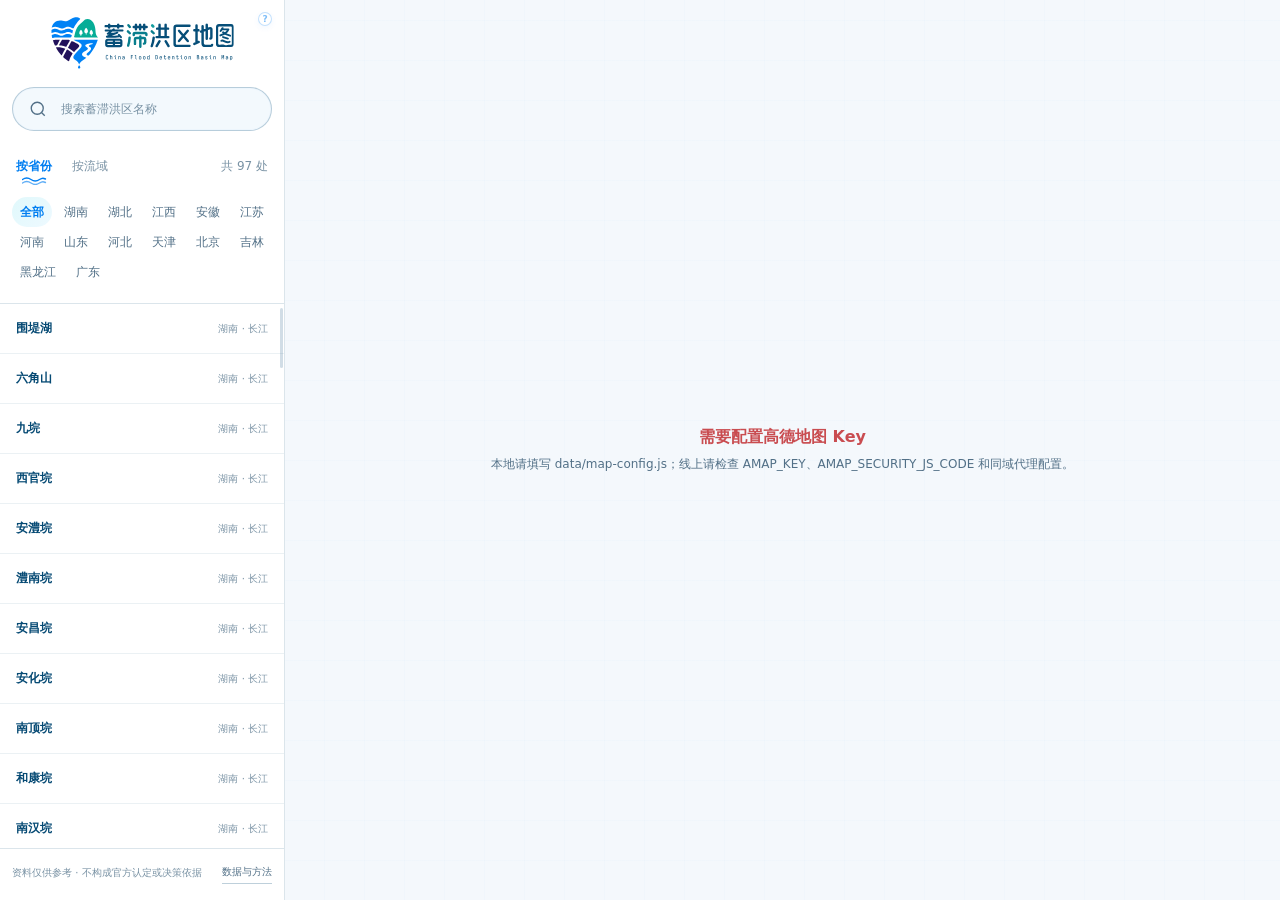
==== index.html @ 08c5f8ab "Replace PNG assets with optimized WebP and updated SVG logo" ====
<!doctype html>
<html lang="zh-CN">
  <head>
    <meta charset="UTF-8" />
    <meta name="viewport" content="width=device-width, initial-scale=1.0" />
    <meta name="color-scheme" content="light" />
    <link rel="icon" type="image/svg+xml" href="./logo.svg" />
    <title>全国蓄滞洪区地图 · 位置证据版</title>
    <link rel="preconnect" href="https://webapi.amap.com" />
    <link rel="preconnect" href="https://restapi.amap.com" />
    <link rel="preconnect" href="https://nominatim.openstreetmap.org" />
    <link rel="stylesheet" href="./tokens.css" />
    <link rel="stylesheet" href="./styles.css" />
    <link rel="stylesheet" href="./administrative-boundaries.css" />
    <link rel="stylesheet" href="./map-location-search.css" />
    <link rel="stylesheet" href="./prototype-selection-animation.css" />
  </head>
  <body>
    <div class="app-shell">
      <main class="workspace">
        <aside class="sidebar" aria-label="蓄滞洪区目录">
          <header class="sidebar-header">
            <div class="brand-lockup">
              <h1 class="brand-title">
                <img src="./assets/logo.svg" alt="全国蓄滞洪区地图" />
              </h1>
              <button class="about-zone-button" id="aboutZoneButton" type="button" aria-label="什么是蓄滞洪区？" aria-describedby="aboutZoneTooltip">?</button>
              <span class="about-zone-tooltip" id="aboutZoneTooltip" role="tooltip">什么是蓄滞洪区？</span>
            </div>
            <section class="catalog-toolbar" aria-label="检索与分类">
              <label class="search-box">
                <svg viewBox="0 0 24 24" aria-hidden="true"><path d="m21 21-4.35-4.35m2.35-5.65a8 8 0 1 1-16 0 8 8 0 0 1 16 0Z" /></svg>
                <input id="searchInput" type="search" placeholder="搜索蓄滞洪区名称" autocomplete="off" />
              </label>
              <div class="classification-row">
                <div class="classification-switch" id="classificationSwitch" aria-label="切换目录分组">
                  <button class="active" data-classification="province" type="button">按省份</button>
                  <button data-classification="basin" type="button">按流域</button>
                </div>
                <span class="catalog-count" id="searchCount">共 97 处</span>
              </div>
              <div class="category-filters" id="categoryFilters" aria-label="按省份筛选"></div>
            </section>
          </header>

          <div class="zone-list-shell">
            <section class="zone-list" id="zoneList" aria-live="polite"></section>
            <div class="zone-scrollbar" id="zoneScrollbar" aria-hidden="true" hidden>
              <span class="zone-scrollbar-thumb" id="zoneScrollbarThumb"></span>
            </div>
          </div>
          <footer class="sidebar-footer">
            <p class="sidebar-identity">资料仅供参考 · 不构成官方认定或决策依据</p>
            <button id="sourceButton" type="button">数据与方法</button>
          </footer>
        </aside>

        <section class="map-stage" aria-label="全国蓄滞洪区地图">
          <div id="map"></div>
          <section id="adminBoundaries" aria-label="行政区参考图层" hidden></section>
          <div class="map-error" id="mapError" hidden>
            <strong id="mapErrorTitle">地图引擎未加载</strong>
            <span id="mapErrorText">请检查高德地图配置和网络连接。</span>
          </div>

          <div class="coordinate-readout" id="coordinateReadout">经度 —　纬度 —</div>

          <aside class="detail-panel" id="detailPanel" aria-label="蓄滞洪区详情" aria-hidden="true">
            <div class="detail-header">
              <span class="detail-header-art" aria-hidden="true"></span>
              <button class="detail-close" id="detailClose" type="button" aria-label="关闭详情">
                <svg aria-hidden="true" viewBox="0 0 16 16">
                  <path d="M3 3l10 10M13 3L3 13" />
                </svg>
              </button>
              <h2 id="detailName">选择一个蓄滞洪区</h2>
              <div class="detail-badges" id="detailBadges"></div>
              <p class="detail-summary" id="detailSummary"></p>
            </div>
            <div class="detail-body" id="detailBody" tabindex="0">
              <section class="detail-section-block detail-key-facts" aria-label="关键事实">
                <div class="key-fact-grid" id="detailKeyFacts"></div>
              </section>

              <section class="detail-section-block" aria-labelledby="detailEvidenceTitle">
                <h3 id="detailEvidenceTitle">证据链</h3>
                <div class="evidence-value" id="detailEvidenceConclusion"></div>
              </section>

              <section class="detail-section-block detail-limitations" aria-labelledby="detailLimitationsTitle">
                <h3 id="detailLimitationsTitle">限制与不确定性</h3>
                <ul id="detailLimitations"></ul>
              </section>

              <section class="detail-section-block detail-references" aria-labelledby="detailReferencesTitle">
                <h3 id="detailReferencesTitle">参考资料</h3>
                <div id="detailOfficialMap"></div>
                <div id="detailReferenceCluesRow" hidden>
                  <div class="evidence-source-stack" id="detailReferenceClues"></div>
                </div>
                <div class="evidence-source-stack" id="detailGovernmentSources"></div>
              </section>

              <section class="detail-section-block detail-secondary" aria-labelledby="detailLandmarksTitle">
                <h3 id="detailLandmarksTitle">同名地物与相关地标</h3>
                <div class="evidence-value" id="detailAmapCandidates"></div>
              </section>

              <section class="detail-section-block detail-secondary" aria-labelledby="detailMapExpressionTitle">
                <h3 id="detailMapExpressionTitle">地图如何表达</h3>
                <div class="evidence-value" id="detailApproximateBoundary"></div>
              </section>

              <footer class="detail-footer">
                <span>数据更新：<time id="detailUpdatedAt">—</time></span>
                <span>仅供位置理解，不替代主管部门法定边界。</span>
              </footer>
            </div>
          </aside>
        </section>
      </main>
    </div>

    <dialog class="modal source-modal" id="sourceDialog">
      <form method="dialog">
        <div class="modal-header">
          <div>
            <span class="eyebrow">公开资料与空间表达</span>
            <h2>数据与方法</h2>
          </div>
          <button class="icon-button" value="cancel" aria-label="关闭">×</button>
        </div>
        <div class="source-content">
          <p>本页保留 97 处国家蓄滞洪区名录对象，并将公开资料中的位置描述落实为便于理解的地图表达。名录存在性与地图空间表达是两件事：地图不宣称发布法定边界。</p>
          <div class="spatial-methods">
            <div><i class="method-inferred"></i><span><b>推定范围</b>依据河湖、堤防、乡镇、村和工程等公开线索形成的连续资料范围。</span></div>
            <div><i class="method-administrative"></i><span><b>所在行政区</b>资料暂时只能落实到行政范围时，以无强填充的虚线轮廓表达。</span></div>
          </div>
          <p class="warning-copy">所有位置均未经实地核验。本工具不能替代洪水影响评价、国土空间规划“一张图”核验或水行政主管部门出具的正式意见。</p>
          <div class="source-links">
            <a href="https://spjc.mwr.gov.cn/spjc/hallg/16008/16008_003_001.jsp?mindex=2" target="_blank" rel="noreferrer">水利部：国家蓄滞洪区名录 ↗</a>
            <a href="https://xzfg.moj.gov.cn/mobile/law/detail?LawID=1773&amp;Query=" target="_blank" rel="noreferrer">国家行政法规库：2025 年补偿办法 ↗</a>
            <a href="https://lbs.amap.com/api/javascript-api-v2/summary/" target="_blank" rel="noreferrer">高德地图 JavaScript API 2.0 ↗</a>
          </div>
        </div>
        <div class="modal-actions"><button class="button button-primary" value="cancel">知道了</button></div>
      </form>
    </dialog>

    <dialog class="modal about-zone-modal" id="aboutZoneDialog">
      <form method="dialog">
        <div class="modal-header">
          <div>
            <span class="eyebrow">一分钟漫画科普</span>
            <h2>什么是蓄滞洪区？</h2>
          </div>
          <button class="icon-button" value="cancel" aria-label="关闭">×</button>
        </div>
        <div class="about-zone-content">
          <figure class="about-zone-figure">
            <img src="./assets/about-flood-zone-infographic.webp" alt="蓄滞洪区科普图：强降雨使河道水位升高，经过统一调度开启闸门，把部分洪水临时引入蓄滞洪区，分担洪峰并减轻下游压力。" />
          </figure>
        </div>
        <div class="modal-actions"><button class="button button-primary" value="cancel">明白了</button></div>
      </form>
    </dialog>

    <div class="toast" id="toast" role="status" aria-live="polite"></div>

    <script src="./data/map-config.js"></script>
    <script src="./data/zones.js"></script>
    <script src="./data/zone-locations.js"></script>
    <script src="./data/location-cache.js"></script>
    <script src="./data/amap-d-locations.js"></script>
    <script src="./data/d-location-estimates.js"></script>
    <script src="./data/location-evidence.js?v=20260913-jiangxi-accepted"></script>
    <script src="./data/location-boundaries.js?v=20260913-jiangxi-accepted"></script>
    <script src="./core.js"></script>
    <script src="./prototype-selection-animation.js"></script>
    <script src="./map-location-search.js"></script>
    <script src="./administrative-boundaries.js"></script>
    <script src="./app.js?v=20260913-selection-fit"></script>
  </body>
</html>
---- tokens.css ----
:root {
  color-scheme: light;

  /* Typography */
  --font-family-sans: ui-rounded, "SF Pro Rounded", "Avenir Next Rounded", "Nunito", "Hiragino Maru Gothic ProN", "PingFang SC", "Microsoft YaHei UI", system-ui, sans-serif;
  --font-size-10: 10px;
  --font-size-12: 12px;
  --font-size-14: 14px;
  --font-size-16: 16px;
  --font-size-18: 18px;
  --font-size-22: 22px;
  --font-weight-300: 300;
  --font-weight-400: 400;
  --font-weight-500: 500;
  --font-weight-600: 600;

  /* Spacing */
  --space-2: 2px;
  --space-4: 4px;
  --space-8: 8px;
  --space-12: 12px;
  --space-16: 16px;
  --space-32: 32px;
  --space-64: 64px;
  --space-128: 128px;

  /*
   * Executable visual contract
   * - Blue: every interactive state, including hover, focus and selection.
   * - Teal: inferred flood-storage geography only; never generic interaction.
   * - Grey-blue: administrative extents that are not flood-storage boundaries.
   * - Purple: the supplied multicolor logo only; never interface decoration.
   * - Red: real danger, errors or an explicit alert; never ordinary selection.
   * Spatial meaning also uses fill presence, line pattern and visible text.
   */
  --color-brand-blue: #007ef1;
  --color-brand-teal: #07ad98;
  --color-brand-purple: #6f58c9;
  --color-brand-navy: #064a74;
  --color-bg: #f4f9fc;
  --color-panel: #ffffff;
  --color-panel-2: #f3f9fd;
  --color-panel-3: #e9f5fb;
  --color-border: rgba(6, 74, 116, 0.14);
  --color-border-strong: rgba(6, 74, 116, 0.26);
  --color-text: #123e5b;
  --color-text-muted: #527087;
  --color-text-faint: #7992a4;

  /* Interaction: blue is the single state color across every component. */
  --color-interactive: #007ef1;
  --color-interactive-hover: #006fd8;
  --color-interactive-pressed: #005fbb;
  --color-interactive-border: rgba(0, 126, 241, 0.42);
  --color-interactive-bg-faint: rgba(0, 126, 241, 0.018);
  --color-interactive-bg-soft: rgba(0, 126, 241, 0.055);
  --color-interactive-bg-hover: rgba(0, 126, 241, 0.07);
  --color-interactive-bg-selected: rgba(0, 126, 241, 0.1);
  --color-focus-ring: #007ef1;
  --color-selection-glow: rgba(0, 126, 241, 0.24);
  --color-feedback-neutral: #244f6a;
  --color-feedback-neutral-text: #ffffff;

  /* Spatial data: green and grey-blue retain their meaning through interaction. */
  --color-danger: #c94c50;
  --color-spatial-inferred: #079b89;
  --color-spatial-inferred-fill: rgba(7, 173, 152, 0.13);
  --color-spatial-inferred-fill-subtle: rgba(7, 173, 152, 0.06);
  --color-spatial-inferred-border: rgba(7, 173, 152, 0.32);
  --color-spatial-inferred-on-blue: #c7f5e9;
  --color-spatial-administrative: #6e8ca1;
  --color-spatial-administrative-fill: rgba(110, 140, 161, 0.025);
  --color-spatial-administrative-on-blue: #d2e0e8;
  --color-white: #fff;

  /* Fixed light UI surfaces and states */
  --color-shell-glow: rgba(0, 126, 241, 0.1);
  --color-shell-glow-deep: rgba(6, 74, 116, 0.06);
  --color-sidebar-bg: #ffffff;
  --color-coordinate-bg: rgba(255, 255, 255, 0.82);
  --color-modal-bg: #ffffff;
  --color-map-error-bg: #f4f8fc;
  --color-text-status: #4e6b7e;
  --color-text-strong: #064a74;
  --color-surface-tint: rgba(0, 126, 241, 0.025);
  --color-surface-grid: rgba(0, 126, 241, 0.03);
  --color-border-subtle: rgba(6, 74, 116, 0.08);
  --color-border-emphasis: rgba(6, 74, 116, 0.32);
  --color-muted-scrollbar: rgba(62, 111, 150, 0.24);

  /* Status colors are reserved for evidence tooling and true warnings/errors. */
  --color-warning: #99631f;
  --color-warning-border: rgba(153, 99, 31, 0.34);
  --color-warning-bg: rgba(153, 99, 31, 0.055);
  --color-info: #007ef1;
  --color-info-border: rgba(0, 126, 241, 0.3);
  --color-info-bg: rgba(0, 126, 241, 0.05);
  --color-map-bg: #edf5f8;
  --color-map-vignette: rgba(6, 74, 116, 0.045);
  --color-map-control-border: rgba(67, 78, 84, 0.25);
  --color-map-control-shadow: rgba(41, 51, 56, 0.12);
  --color-map-scale: #586166;
  --color-map-tooltip-text: #2f3034;
  --color-map-tooltip-bg: rgba(255, 255, 255, 0.97);
  --color-map-tooltip-border: rgba(73, 80, 85, 0.2);
  --color-map-tooltip-shadow: rgba(55, 65, 70, 0.18);

  /* Opaque elevated reading surface; deliberately distinct from the Sidebar. */
  --color-detail-text: #123e5b;
  --color-detail-surface: #fbfdff;
  --color-detail-surface-raised: #eff8fd;
  --color-detail-border: rgba(6, 74, 116, 0.2);
  --color-detail-shadow-lg: rgba(28, 72, 106, 0.18);
  --color-detail-shadow-sm: rgba(28, 72, 106, 0.1);
  --color-detail-shadow-tip: rgba(28, 72, 106, 0.12);
  --color-detail-shadow-tip-above: rgba(28, 72, 106, 0.09);
  --color-detail-header: #027ff2;
  --color-detail-header-start: rgba(2, 127, 242, 0.93);
  --color-detail-header-end: rgba(4, 79, 139, 0.9);
  --color-detail-summary: #405f73;
  --color-detail-close: rgba(0, 126, 241, 0.05);
  --color-detail-close-hover: rgba(0, 126, 241, 0.1);
  --color-detail-scrollbar: rgba(62, 111, 150, 0.25);
  --color-detail-heading: #064a74;
  --color-detail-body-text: #526f82;
  --color-detail-interactive: #0074d9;
  --color-detail-interactive-hover: #064a74;
  --color-detail-divider: rgba(6, 74, 116, 0.11);
  --color-detail-source-bg: rgba(0, 126, 241, 0.025);
  --color-detail-source-border: rgba(6, 74, 116, 0.14);
  --color-detail-source-border-hover: rgba(0, 126, 241, 0.38);
  --color-detail-source-bg-hover: rgba(0, 126, 241, 0.055);
  --color-detail-footer: #788d9d;

  /* Shadows and overlays */
  --color-shadow-28: rgba(28, 72, 106, 0.16);
  --color-shadow-35: rgba(28, 72, 106, 0.2);
  --color-shadow-66: rgba(28, 72, 106, 0.32);
  --color-backdrop: rgba(19, 48, 72, 0.42);

  /* Layout dimensions */
  --sidebar-width: 285px;
}
---- styles.css ----
:root { font-family: var(--font-family-sans); }

* { box-sizing: border-box; }
html, body { width: 100%; height: 100%; margin: 0; overflow: hidden; background: var(--color-bg); color: var(--color-text); }
button, input { font: inherit; }
button { color: inherit; }
a { color: inherit; }

.app-shell { width: 100%; height: 100%; background: radial-gradient(circle at 75% 20%, var(--color-shell-glow), transparent 34%), radial-gradient(circle at 92% 92%, var(--color-shell-glow-deep), transparent 28%), var(--color-bg); }
.modal-header, .modal-actions { display: flex; align-items: center; }
.brand-lockup { position: relative; display: flex; align-items: center; justify-content: center; gap: var(--space-12); min-height: 52px; }
.brand-title { flex: 0 1 194px; width: 100%; min-width: 0; max-width: 194px; margin: 0; line-height: 0; }
.brand-title img { display: block; width: 100%; height: auto; }
.about-zone-button { position: absolute; z-index: 2; top: 0; right: 0; width: 14px; height: 14px; display: grid; place-items: center; padding: 0; border: 1px solid rgba(0, 126, 241, .24); border-radius: 50%; background: rgba(255, 255, 255, .88); color: rgba(0, 126, 241, .5); font-size: 9px; line-height: 1; font-weight: var(--font-weight-600); cursor: pointer; box-shadow: 0 2px 6px rgba(0, 126, 241, .06); }
.about-zone-button:hover { color: rgba(0, 126, 241, .78); border-color: rgba(0, 126, 241, .4); background: var(--color-white); }
.about-zone-tooltip { position: absolute; z-index: 3; top: 21px; right: -2px; padding: var(--space-4) var(--space-8); border-radius: 4px; background: var(--color-feedback-neutral); color: var(--color-feedback-neutral-text); font-size: var(--font-size-10); line-height: 1.5; white-space: nowrap; opacity: 0; visibility: hidden; pointer-events: none; transform: translateY(-2px); transition: opacity 120ms ease, transform 120ms ease, visibility 120ms; box-shadow: 0 4px 12px var(--color-shadow-28); }
.about-zone-tooltip::before { content: ""; position: absolute; right: 4px; bottom: 100%; border: 4px solid transparent; border-bottom-color: var(--color-feedback-neutral); }
.about-zone-button:hover + .about-zone-tooltip, .about-zone-button:focus-visible + .about-zone-tooltip { opacity: 1; visibility: visible; transform: translateY(0); }
.eyebrow { color: var(--color-interactive); font-size: var(--font-size-10); letter-spacing: 0.18em; font-weight: var(--font-weight-600); margin-bottom: var(--space-4); }
.detail-header {
  --color-detail-text: #fff;
  --color-detail-heading: #fff;
  --color-detail-summary: rgba(255, 255, 255, .84);
  --color-detail-body-text: rgba(255, 255, 255, .78);
  --color-detail-divider: rgba(255, 255, 255, .2);
  --color-detail-close: rgba(255, 255, 255, .08);
  --color-detail-close-hover: rgba(255, 255, 255, .16);
  color: #fff;
  background: var(--color-detail-header);
}
.button { height: 36px; padding: 0 var(--space-16); border: 1px solid var(--color-border-strong); background: transparent; cursor: pointer; font-weight: var(--font-weight-600); font-size: var(--font-size-12); letter-spacing: 0.03em; transition: 160ms ease; }
.button:hover { border-color: var(--color-interactive-border); box-shadow: inset 0 0 0 1px var(--color-interactive-bg-selected); }
.button:focus-visible, .search-box:focus-within, .filter-chip:focus-visible, .classification-switch button:focus-visible, .zone-row:focus-visible, .detail-close:focus-visible, .detail-body:focus-visible, .detail-panel a:focus-visible, .sidebar-footer button:focus-visible, .about-zone-button:focus-visible { outline: 2px solid var(--color-focus-ring); outline-offset: -2px; }
.button-primary { background: var(--color-interactive); color: var(--color-white); border-color: var(--color-interactive); }
.button-primary:disabled { opacity: 0.35; cursor: not-allowed; transform: none; }
.button-ghost { background: var(--color-surface-tint); }

.workspace { height: 100%; min-height: 0; overflow: hidden; display: grid; grid-template-columns: var(--sidebar-width) minmax(0, 1fr); }
.sidebar { background: var(--color-sidebar-bg); border-right: 1px solid var(--color-border); min-width: 0; min-height: 0; overflow: hidden; display: flex; flex-direction: column; z-index: 500; }

.sidebar-header {
  --color-text: #123e5b;
  --color-text-strong: #064a74;
  --color-text-muted: #527087;
  --color-text-faint: #7992a4;
  --color-panel-2: #f3f9fd;
  --color-panel-3: #e9f5fb;
  --color-border: rgba(6, 74, 116, .14);
  --color-border-strong: rgba(6, 74, 116, .25);
  --color-border-subtle: rgba(6, 74, 116, .08);
  flex: 0 0 auto;
  padding: var(--space-12) var(--space-12) 0;
  color: #123e5b;
  border-bottom: 1px solid var(--color-border);
  background: #fff;
}
.catalog-toolbar { padding: var(--space-16) 0 var(--space-16); }
.search-box { height: 44px; display: flex; align-items: center; gap: var(--space-12); padding: 0 var(--space-16); border: 1px solid var(--color-border-strong); border-radius: 22px; background: var(--color-panel-2); box-shadow: inset 0 0 0 1px var(--color-surface-tint); }
.search-box:focus-within { border-color: var(--color-interactive-border); background: var(--color-panel-3); }
.search-box svg { width: 18px; flex: 0 0 18px; fill: none; stroke: var(--color-text-muted); stroke-width: 1.8; }
.search-box input { min-width: 0; flex: 1; border: 0; outline: 0; background: transparent; color: var(--color-text); font-size: var(--font-size-12); }
.search-box input::placeholder { color: var(--color-text-faint); }
.classification-row { height: 38px; display: flex; align-items: center; justify-content: space-between; gap: var(--space-12); margin-top: var(--space-16); padding-left:var(--space-4); padding-right: var(--space-4); }
.catalog-count { flex: 0 0 auto; color: var(--color-text-faint); font-size: var(--font-size-12); line-height: 1; font-variant-numeric: tabular-nums; white-space: nowrap; }
.classification-switch { height: 38px; display: inline-flex; align-items: center; gap: 20px; }
.classification-switch button { position: relative; height: 38px; display: grid; place-items: center; padding: 0; border: 0; background: transparent; color: var(--color-text-faint); font-size: var(--font-size-12); line-height: 1; cursor: pointer; transition: color 140ms ease; }
.classification-switch button::after { content: ""; position: absolute; left: 50%; bottom: 0; width: 25px; height: 8px; background: url("data:image/svg+xml,%3Csvg xmlns='http://www.w3.org/2000/svg' width='25' height='8' viewBox='0 0 25 8'%3E%3Cg fill='none' stroke='%23007ef1' stroke-width='1.5' stroke-linecap='round'%3E%3Cpath d='M1 2.5c3-2 5.5-2 8.5 0s5.5 2 8.5 0 4-1.5 6-.5'/%3E%3Cpath d='M1 6c3-2 5.5-2 8.5 0s5.5 2 8.5 0 4-1.5 6-.5' opacity='.62'/%3E%3C/g%3E%3C/svg%3E") center / contain no-repeat; opacity: 0; transform: translateX(-50%) scaleX(.7); transition: opacity 140ms ease, transform 140ms ease; }
.classification-switch button:hover { color: var(--color-interactive-hover); }
.classification-switch button.active { color: var(--color-interactive); font-weight: var(--font-weight-600); }
.classification-switch button.active::after { opacity: 1; transform: translateX(-50%) scaleX(1); }
.category-filters { display: flex; flex-wrap: wrap; align-items: flex-start; column-gap: var(--space-4); overflow: visible; margin-top: var(--space-12); }
.filter-chip { min-height: 30px; padding: 0 var(--space-8); border: 0; border-radius: 15px; background: transparent; color: var(--color-text-muted); font-size: var(--font-size-12); line-height: 30px; white-space: nowrap; cursor: pointer; transition: color 140ms ease, background-color 140ms ease; }
.filter-chip:hover { color: var(--color-interactive-hover); background: var(--color-interactive-bg-hover); }
.filter-chip.active { color: var(--color-interactive); background: linear-gradient(135deg, rgba(221, 248, 251, .9), rgba(237, 249, 255, .96)); font-weight: var(--font-weight-600); }

.zone-list-shell { position: relative; flex: 1; min-height: 0; overflow: hidden; }
.zone-list { height: 100%; min-height: 0; overflow-x: hidden; overflow-y: auto; padding: 0 0 var(--space-16); scrollbar-width: none; }
.zone-list::-webkit-scrollbar { display: none; width: 0; height: 0; }
.zone-scrollbar { position: absolute; z-index: 5; top: 4px; right: 0; bottom: 4px; width: 10px; cursor: pointer; touch-action: none; }
.zone-scrollbar[hidden] { display: none; }
.zone-scrollbar-thumb { position: absolute; top: 0; right: 1px; width: 3px; min-height: 24px; border-radius: 999px; background: var(--color-muted-scrollbar); transition: background-color 140ms ease; }
.zone-scrollbar:hover .zone-scrollbar-thumb, .zone-scrollbar.is-dragging .zone-scrollbar-thumb { background: var(--color-text-faint); }
.zone-row { position: relative; isolation: isolate; width: 100%; min-height: 48px; overflow: hidden; border: 0; border-bottom: 1px solid var(--color-border-subtle); background: transparent; display: grid; grid-template-columns: minmax(0, 1fr) auto; align-items: center; padding: var(--space-16); text-align: left; cursor: pointer; transition: 130ms ease; }
.zone-row > * { position: relative; z-index: 1; }
.zone-row:hover { background: var(--color-interactive-bg-hover); }
.zone-row.active { --zone-active-accent: var(--color-interactive); background: #fff; box-shadow: inset 0 1px 0 rgba(0, 126, 241, .08), inset 0 -1px 0 rgba(0, 126, 241, .08); }
.zone-row.active::before { content: ""; position: absolute; z-index: 0; inset: 0; pointer-events: none; background: url("./assets/zone-row-selected.webp") center / 100% auto no-repeat; }
.zone-row.active .zone-name { color: var(--color-text-strong); font-weight: var(--font-weight-600); }
.zone-main { min-width: 0; display: flex; align-items: baseline; gap: var(--space-8); }
.zone-name { display: block; flex: 1 1 auto; min-width: 0; font-size: var(--font-size-12); font-weight: var(--font-weight-600); color: var(--color-text-strong); white-space: nowrap; overflow: hidden; text-overflow: ellipsis; }
.zone-meta { display: block; flex: 0 0 auto; font-size: var(--font-size-10); color: var(--color-text-faint); white-space: nowrap; }
.boundary-badge { font-size: var(--font-size-10); padding: var(--space-4) var(--space-4); color: var(--color-text-faint); border: 1px solid var(--color-border); border-radius: 999px; }
.boundary-badge.spatial-unavailable { color: var(--color-text-faint); border-style: dotted; }
.empty-list { padding: var(--space-32) var(--space-12); text-align: center; color: var(--color-text-faint); font-size: var(--font-size-12); }
.sidebar-footer { flex: 0 0 auto; display: flex; align-items: center; justify-content: space-between; gap: var(--space-8); padding: var(--space-12) var(--space-12) var(--space-16); border-top: 1px solid var(--color-border); background: var(--color-sidebar-bg); }
.sidebar-footer p { margin: 0; color: var(--color-text-faint); font-size: var(--font-size-10); line-height: 1.5; text-align: center; }
.sidebar-footer button { flex: 0 0 auto; padding: var(--space-4) 0; border: 0; border-bottom: 1px solid var(--color-border-strong); background: transparent; color: var(--color-text-muted); font-size: var(--font-size-10); cursor: pointer; }
.sidebar-footer button:hover { color: var(--color-interactive-hover); border-color: var(--color-interactive-border); }

.map-stage { min-width: 0; min-height: 0; position: relative; overflow: hidden; background: var(--color-map-bg); }
#map { position: absolute; inset: 0; background: var(--color-map-bg); }
#map::after { content: ""; pointer-events: none; position: absolute; inset: 0; z-index: 80; background: linear-gradient(90deg, var(--color-map-vignette), transparent 13%); }
.amap-container { font-family: inherit; }
.amap-controls { z-index: 90; }
.amap-toolbar, .amap-scalecontrol { filter: saturate(.35); }
.amap-toolbar { border: 1px solid var(--color-map-control-border); box-shadow: 0 8px 24px var(--color-map-control-shadow); }
.amap-scale-text { color: var(--color-map-scale) !important; }
.amap-logo, .amap-copyright { opacity: .78; }
.map-zone-label.is-selection-hidden { visibility: hidden; pointer-events: none; }
.map-zone-label:hover .flood-zone-marker-icon { filter: brightness(1.06) drop-shadow(0 0 7px var(--color-selection-glow)); transform: scale(1.06); }
.coordinate-readout { position: absolute; z-index: 600; right: 16px; bottom: 8px; padding: var(--space-4) var(--space-8); background: var(--color-coordinate-bg); color: var(--color-text-faint); font-size: var(--font-size-10); font-variant-numeric: tabular-nums; }
.flood-zone-marker {
  position: relative; width: max-content; max-width: 220px; min-height: 36px;
  display: inline-flex; align-items: center; gap: 8px;
  padding: 5px 12px 5px 5px; color: #17363d; white-space: nowrap;
  border: 1px solid var(--color-interactive-border); border-radius: 999px;
  background: rgba(255, 255, 255, .97); box-shadow: 0 2px 6px rgba(21, 55, 61, .11);
  transform: translate(-50%, calc(-100% - 5px)); transform-origin: 50% 100%;
  filter: drop-shadow(0 7px 12px rgba(6, 74, 116, .18));
  transition: box-shadow 140ms ease, filter 140ms ease;
}
.flood-zone-marker-name { overflow: hidden; text-overflow: ellipsis; font-size: 12px; font-weight: var(--font-weight-600); line-height: 1.2; }
.flood-zone-marker svg { display: block; width: 100%; height: 100%; overflow: visible; }
.flood-zone-marker svg path { fill: currentColor; }
.flood-zone-marker svg circle { fill: #fff; }
.flood-zone-marker-icon { width: 26px; height: 26px; display: grid; place-items: center; padding: 5px; border-radius: 50%; background: var(--color-interactive); color: var(--color-white); transition: filter 140ms ease, transform 140ms ease, width 140ms ease, height 140ms ease, padding 140ms ease; }
.flood-zone-marker-tail { position: absolute; left: 50%; bottom: -5px; width: 9px; height: 9px; border-right: 1px solid var(--color-interactive-border); border-bottom: 1px solid var(--color-interactive-border); background: var(--color-white); transform: translateX(-50%) rotate(45deg); }
.flood-selection-marker { transform: translate(-50%, -50%); transform-origin: 50% 50%; filter: drop-shadow(0 0 10px var(--color-selection-glow)); animation: selection-pin-in 220ms cubic-bezier(.2, .8, .2, 1) both; }
.flood-selection-marker .flood-zone-marker-tail { display: none; }
#map[data-zone-marker-mode="compact"] .map-zone-label { min-height: 0; gap: 0; padding: 3px; }
#map[data-zone-marker-mode="compact"] .map-zone-label .flood-zone-marker-name,
#map[data-zone-marker-mode="compact"] .map-zone-label .flood-zone-marker-tail { display: none; }
#map[data-zone-marker-mode="compact"] .map-zone-label {
  box-shadow: 0 var(--zone-marker-box-shadow-offset, .5px) var(--zone-marker-box-shadow-blur, 1.5px) rgba(21, 55, 61, var(--zone-marker-box-shadow-opacity, .05));
  filter: drop-shadow(0 var(--zone-marker-drop-shadow-offset, 1px) var(--zone-marker-drop-shadow-blur, 2px) rgba(5, 77, 86, var(--zone-marker-drop-shadow-opacity, .06)));
}
#map[data-zone-marker-mode="compact"] .map-zone-label .flood-zone-marker-icon {
  width: var(--zone-marker-size, 8px);
  height: var(--zone-marker-size, 8px);
  padding: var(--zone-marker-padding, 1.5px);
}
@keyframes selection-pin-in {
  from { opacity: 0; transform: translate(-50%, -50%) scale(.82); }
  to { opacity: 1; transform: translate(-50%, -50%) scale(1); }
}

.detail-panel {
  position: absolute; z-index: 650; left: 18px; top: 18px; bottom: 18px;
  width: min(390px, calc(100% - 36px)); max-height: none;
  display: flex; flex-direction: column; overflow: hidden;
  color: var(--color-detail-text); background: var(--color-detail-surface); border: 1px solid var(--color-detail-border); border-radius: 10px;
  box-shadow: 0 22px 54px var(--color-detail-shadow-lg), 0 4px 12px var(--color-detail-shadow-sm);
  opacity: 0; pointer-events: none; visibility: hidden; transform: translateX(-8px) scale(.99);
  transform-origin: 0 50%; transition: opacity 160ms ease, transform 160ms ease, visibility 160ms ease;
}
.detail-panel.open { opacity: 1; pointer-events: auto; visibility: visible; transform: translateX(0) scale(1); }
.detail-header { position: relative; isolation: isolate; flex: 0 0 auto; overflow: hidden; padding: 22px 22px 20px; color: var(--color-detail-text); background: var(--color-detail-header); border-bottom: 1px solid var(--color-detail-divider); border-radius: 9px 9px 0 0; }
.detail-header > h2, .detail-header > .detail-badges, .detail-header > .detail-summary { position: relative; z-index: 2; }
.detail-header::after { content: ""; position: absolute; z-index: 1; inset: 0; background: none; pointer-events: none; }
.detail-header-art { position: absolute; z-index: 0; inset: 0; overflow: hidden; background: url("./assets/bg_deail.webp") center / cover no-repeat; pointer-events: none; }
.detail-close { position: absolute; z-index: 3; right: 14px; top: 14px; width: 34px; height: 34px; display: grid; place-items: center; padding: 0; border: 1px solid var(--color-detail-divider); border-radius: 50%; background: var(--color-detail-close); color: var(--color-detail-text); cursor: pointer; }
.detail-close svg { display: block; width: 16px; height: 16px; fill: none; stroke: currentColor; stroke-width: 2.25; stroke-linecap: round; }
.detail-close:hover { background: var(--color-detail-close-hover); }
.detail-panel h2 { margin: 0; padding-right: 34px; color: var(--color-detail-heading); font-size: var(--font-size-22); line-height: 1.35; font-weight: var(--font-weight-600); letter-spacing: .01em; }
.detail-badges { display: flex; flex-wrap: wrap; gap: var(--space-8); margin: var(--space-12) 0 0; }
.detail-badge { display: inline-flex; align-items: center; gap: var(--space-8); min-height: 27px; padding: var(--space-4) var(--space-8); border: 1px solid var(--color-detail-divider); border-radius: 999px; color: var(--color-detail-body-text); font-size: var(--font-size-10); line-height: 1; font-weight: var(--font-weight-600); }
.detail-badge svg { width: 14px; height: 14px; flex: 0 0 auto; fill: currentColor; }
.detail-badge-basin svg { fill: none; stroke: currentColor; stroke-width: 2.3; stroke-linecap: round; }
.detail-badge-basin { color: var(--color-detail-body-text); background: rgba(255, 255, 255, .02); }
.detail-badge-spatial.spatial-inferred { color: var(--color-spatial-inferred-on-blue); border-color: var(--color-spatial-inferred-border); background: var(--color-spatial-inferred-fill-subtle); }
.detail-badge-spatial.spatial-administrative { color: var(--color-spatial-administrative-on-blue); border-style: dashed; }
.detail-summary { margin: var(--space-16) 0 0; color: var(--color-detail-summary); font-size: var(--font-size-14); line-height: 1.7; font-weight: var(--font-weight-500); }
.detail-body { min-height: 0; overflow-x: hidden; overflow-y: auto; overflow-y: overlay; padding: 0 22px 24px; background: var(--color-detail-surface); border-radius: 0 0 9px 9px; scrollbar-width: thin; scrollbar-color: var(--color-detail-scrollbar) transparent; }
.detail-body::-webkit-scrollbar { width: 3px; }
.detail-body::-webkit-scrollbar-track { background: transparent; }
.detail-body::-webkit-scrollbar-thumb { border-radius: 999px; background: var(--color-detail-scrollbar); }
.detail-body::-webkit-scrollbar-thumb:hover { background: var(--color-text-faint); }
.detail-section-block { padding: 24px 0; border-bottom: 1px solid var(--color-detail-divider); }
.detail-section-block > h3 { margin: 0 0 var(--space-16); color: var(--color-detail-heading); font-size: var(--font-size-14); line-height: 1.4; font-weight: var(--font-weight-600); }
.key-fact-grid { display: grid; grid-template-columns: repeat(2, minmax(0, 1fr)); gap: var(--space-8); }
.key-fact { min-width: 0; padding: var(--space-12); border: 1px solid var(--color-detail-divider); border-radius: 6px; background: var(--color-detail-source-bg); }
.key-fact span { display: block; color: var(--color-detail-footer); font-size: var(--font-size-10); line-height: 1.4; }
.key-fact b { display: block; margin-top: var(--space-4); color: var(--color-detail-heading); font-size: var(--font-size-12); line-height: 1.5; font-weight: var(--font-weight-600); overflow-wrap: anywhere; }
.evidence-value { min-width: 0; color: var(--color-detail-body-text); font-size: var(--font-size-12); line-height: 1.65; overflow-wrap: anywhere; }
.evidence-value p { margin: var(--space-4) 0 0; color: var(--color-detail-body-text); }
.evidence-value small { display: block; margin-top: var(--space-4); color: var(--color-detail-footer); font-size: var(--font-size-10); line-height: 1.5; }
.evidence-link { color: var(--color-detail-interactive); font-weight: var(--font-weight-600); text-decoration: none; }
.evidence-link:hover { color: var(--color-detail-interactive-hover); text-decoration: underline; }
.evidence-candidate { display: flex; align-items: flex-start; justify-content: space-between; gap: var(--space-8); }
.evidence-candidate + .evidence-candidate { margin-top: var(--space-4); padding-top: var(--space-4); border-top: 1px dashed var(--color-detail-divider); }
.evidence-candidate i { flex: 0 0 auto; color: var(--color-detail-interactive); font-size: var(--font-size-10); font-style: normal; font-weight: var(--font-weight-600); }
.evidence-candidate.is-selected > span { color: var(--color-detail-heading); font-weight: var(--font-weight-600); }
.evidence-source { padding: var(--space-12); border: 1px solid var(--color-detail-source-border); border-radius: 6px; background: var(--color-detail-source-bg); }
.evidence-source + .evidence-source, #detailReferenceCluesRow + .evidence-source-stack { margin-top: var(--space-8); }
.detail-references .evidence-link { display: flex; flex-direction: column; align-items: flex-start; gap: var(--space-4); font-size: var(--font-size-14); line-height: 1.5; }
.evidence-source-prefix { display: block; color: var(--color-detail-footer); font-size: var(--font-size-10); line-height: 1.2; font-weight: var(--font-weight-600); white-space: nowrap; }
.evidence-reasoning { margin: 0; padding: 0; list-style: none; }
.evidence-reasoning li { position: relative; margin: 0; padding: 0 0 var(--space-16) 30px; }
.evidence-reasoning li::before { content: counter(list-item); position: absolute; left: 0; top: 0; width: 21px; height: 21px; display: grid; place-items: center; border: 1px solid var(--color-interactive-border); border-radius: 50%; color: var(--color-detail-interactive); font-size: var(--font-size-10); }
.evidence-reasoning li + li { padding-top: var(--space-16); border-top: 1px solid var(--color-detail-divider); }
.evidence-reasoning li + li::before { top: var(--space-16); }
.evidence-reasoning li:last-child { padding-bottom: 0; }
.evidence-reasoning-heading { display: flex; align-items: flex-start; justify-content: space-between; gap: var(--space-8); }
.evidence-reasoning-heading b { color: var(--color-detail-heading); font-size: var(--font-size-12); font-weight: var(--font-weight-600); }
.evidence-reasoning-heading i { flex: 0 0 auto; padding: 1px var(--space-8); color: var(--color-detail-interactive); border: 1px solid var(--color-detail-divider); border-radius: 999px; font-size: var(--font-size-10); font-style: normal; font-weight: var(--font-weight-600); }
.evidence-reasoning p { margin: var(--space-4) 0 0; }
.evidence-citations { display: flex; flex-wrap: wrap; gap: var(--space-4); margin-top: var(--space-8); }
.evidence-citation { color: var(--color-detail-footer); font-size: var(--font-size-10); }
.detail-limitations ul { display: grid; gap: var(--space-8); margin: 0; padding: 0; list-style: none; }
.detail-limitations li { display: grid; grid-template-columns: 18px minmax(0, 1fr); align-items: start; gap: var(--space-8); color: var(--color-detail-body-text); font-size: var(--font-size-12); line-height: 1.65; }
.limitation-icon { width: 18px; height: 18px; margin-top: 1px; fill: none; stroke: var(--color-warning); stroke-width: 1.6; stroke-linecap: round; stroke-linejoin: round; }
.detail-footer { display: flex; align-items: center; justify-content: space-between; gap: var(--space-16); margin-top: var(--space-16); color: var(--color-detail-footer); font-size: 12px; line-height: 1.5; }
.detail-footer span:last-child { text-align: right; }
.section-title { margin: var(--space-16) 0 var(--space-8); color: var(--color-text-faint); font-size: var(--font-size-10); letter-spacing: .12em; }
.property-table { border-top: 1px solid var(--color-border); }
.property-row { display: grid; grid-template-columns: minmax(72px, .7fr) minmax(0, 1.3fr); gap: var(--space-8); padding: var(--space-8) 0; border-bottom: 1px solid var(--color-border-subtle); font-size: var(--font-size-10); }
.property-row span:first-child { color: var(--color-text-faint); }
.property-row span:last-child { overflow-wrap: anywhere; }

.map-error { position: absolute; z-index: 900; inset: 0; display: grid; place-content: center; text-align: center; background: repeating-linear-gradient(0deg, transparent, transparent 39px, var(--color-surface-grid) 40px), repeating-linear-gradient(90deg, transparent, transparent 39px, var(--color-surface-grid) 40px), var(--color-map-error-bg); }
.map-error[hidden] { display: none; }
.map-error strong { color: var(--color-danger); margin-bottom: var(--space-8); }.map-error span { color: var(--color-text-muted); font-size: var(--font-size-12); }

.modal { width: min(560px, calc(100vw - 32px)); border: 1px solid var(--color-border-strong); padding: 0; background: var(--color-modal-bg); color: var(--color-text); box-shadow: 0 30px 100px var(--color-shadow-66); }
.modal::backdrop { background: var(--color-backdrop); backdrop-filter: blur(5px); }
.modal form { margin: 0; }
.modal-header { justify-content: space-between; padding: var(--space-16) var(--space-16) var(--space-16); border-bottom: 1px solid var(--color-border); }
.modal-header h2 { margin: 0; font-size: var(--font-size-18); font-weight: var(--font-weight-600); }
.icon-button { width: 32px; height: 32px; border: 1px solid var(--color-border); background: transparent; color: var(--color-text-muted); cursor: pointer; font-size: var(--font-size-18); }
.modal-actions { justify-content: flex-end; gap: var(--space-8); padding: var(--space-16) var(--space-16) var(--space-16); }
.source-content { padding: var(--space-16) var(--space-16) var(--space-4); color: var(--color-text-muted); font-size: var(--font-size-10); line-height: 1.7; }
.source-content p { margin: 0 0 var(--space-16); }
.spatial-methods { border: 1px solid var(--color-border); margin: var(--space-12) 0 var(--space-16); }
.spatial-methods > div { display: grid; grid-template-columns: 32px 1fr; align-items: center; gap: var(--space-8); padding: var(--space-12); }
.spatial-methods > div + div { border-top: 1px solid var(--color-border); }
.spatial-methods i { width: 24px; height: 18px; display: block; }
.method-inferred { border: 2px solid var(--color-spatial-inferred); background: var(--color-spatial-inferred-fill); }
.method-administrative { border: 2px dashed var(--color-spatial-administrative); background: var(--color-spatial-administrative-fill); }
.spatial-methods span { display: flex; flex-direction: column; font-size: var(--font-size-10); line-height: 1.45; }
.spatial-methods b { color: var(--color-text); font-size: var(--font-size-10); }
.warning-copy { color: var(--color-warning); padding-left: var(--space-8); border-left: 2px solid var(--color-warning); }
.source-links { display: flex; flex-direction: column; gap: var(--space-8); }.source-links a { color: var(--color-interactive); text-decoration: none; font-size: var(--font-size-10); }
.source-links a:hover { color: var(--color-interactive-hover); text-decoration: underline; }
.about-zone-modal { width: min(640px, calc(100vw - 32px)); border-radius: 12px; overflow: hidden; }
.about-zone-content { padding: var(--space-16); }
.about-zone-figure { aspect-ratio: 4 / 3; margin: 0; overflow: hidden; border-radius: 8px; background: var(--color-map-bg); }
.about-zone-figure img { display: block; width: 100%; height: 100%; object-fit: cover; }
.toast { position: fixed; z-index: 2000; left: 50%; bottom: 24px; transform: translate(-50%, 16px); background: var(--color-feedback-neutral); color: var(--color-feedback-neutral-text); padding: var(--space-8) var(--space-12); font-size: var(--font-size-10); font-weight: var(--font-weight-600); opacity: 0; pointer-events: none; transition: 180ms ease; box-shadow: 0 10px 30px var(--color-shadow-35); }
.toast.show { opacity: 1; transform: translate(-50%, 0); }

@media (max-width: 860px) {
  :root { --sidebar-width: 274px; }
  .detail-panel { width: min(340px, calc(100% - 36px)); }
}
@media (max-width: 680px) {
  .workspace { grid-template-columns: 1fr; grid-template-rows: 48% 52%; }
  .sidebar { border-right: 0; border-bottom: 1px solid var(--color-border); }
  .brand-lockup { min-height: 48px; }
  .brand-title { max-width: 184px; }
  .sidebar-header { padding-top: var(--space-12); }
  .catalog-toolbar { padding-top: var(--space-12); }
  .detail-panel { left: 10px; top: 10px; bottom: 10px; width: min(300px, calc(100% - 64px)); max-height: none; }
  .detail-header { padding: var(--space-16); }
  .detail-close { right: 10px; top: 10px; width: 32px; height: 32px; }
  .detail-panel h2 { padding-right: 34px; font-size: var(--font-size-16); }
  .detail-badges { gap: var(--space-4); margin-top: var(--space-12); }
  .detail-badge { padding: var(--space-4) var(--space-8); font-size: var(--font-size-12); }
  .detail-badge svg { width: 15px; height: 15px; }
  .detail-summary { margin-top: var(--space-4); font-size: var(--font-size-12); line-height: 1.55; }
  .detail-body { padding: 0 var(--space-16) var(--space-16); }
  .key-fact-grid { grid-template-columns: 1fr; }
  .secondary-evidence-row { grid-template-columns: 1fr; gap: var(--space-4); }
  .evidence-value { font-size: var(--font-size-12); }
  .detail-footer { flex-wrap: wrap; gap: var(--space-4); margin-top: var(--space-16); padding-top: var(--space-12); font-size: 12px; }
  .detail-footer span:last-child { text-align: left; }
}

@media (prefers-reduced-motion: reduce) {
  *, *::before, *::after { scroll-behavior: auto !important; transition-duration: .01ms !important; animation-duration: .01ms !important; animation-iteration-count: 1 !important; }
}
---- administrative-boundaries.css ----
.admin-boundaries { color: #453b51; font: 12px/1.5 Inter, "PingFang SC", "Microsoft YaHei", sans-serif; }
.admin-boundaries fieldset { border: 0; padding: 0; margin: 0; min-width: 0; }
.admin-boundaries legend { padding: 0; margin: 0 0 7px; font-size: 12px; font-weight: 750; }
.admin-boundaries .admin-options { display: flex; flex-wrap: wrap; align-items: center; gap: 6px 14px; }
.admin-boundaries label { display: inline-flex; align-items: center; gap: 5px; min-height: 28px; cursor: pointer; white-space: nowrap; }
.admin-boundaries input[type="checkbox"] { width: 15px; height: 15px; min-height: 15px; margin: 0; padding: 0; accent-color: #7952a3; cursor: pointer; }
.admin-boundaries input:focus-visible, .admin-boundaries button:focus-visible { outline: 2px solid #7952a3; outline-offset: 3px; }
.admin-boundaries i { display: inline-block; width: 16px; border-top: 2px solid #7952a3; }
.admin-boundaries .admin-county-swatch { border-top: 1px solid #9b83b4; }
.admin-boundaries .admin-status { font-size: 11px; line-height: 1.6; margin: 6px 0 0; color: #73687c; }
.admin-boundaries .admin-retry { margin-top: 6px; padding: 4px 8px; color: #62458a; border: 1px solid #c8bad6; border-radius: 5px; background: #fff; cursor: pointer; font: inherit; }
.admin-boundaries .water-options { margin-top: 9px; padding-top: 8px; border-top: 1px solid #e2e4e8; }
.admin-boundaries .water-legend { position: absolute; width: 1px; height: 1px; overflow: hidden; clip-path: inset(50%); }
.admin-boundaries .water-options input { accent-color: #247eac; }
.admin-boundaries .water-swatch { height: 8px; border: 1px solid #529eca; border-radius: 3px; background: #b7d9ef; }
.admin-boundaries .water-status { margin: 3px 0 0; color: #607885; font-size: 11px; line-height: 1.6; }
.admin-boundaries [hidden] { display: none !important; }
.map-stage > .admin-boundaries { position: absolute; top: 16px; right: 16px; z-index: 110; width: 312px; max-width: calc(100% - 32px); padding: 12px 14px; border: 1px solid rgba(210,203,219,.8); border-radius: 10px; background: rgba(255,255,255,.95); box-shadow: 0 3px 16px rgba(42,31,57,.12); }
.map-tools > .admin-boundaries { border-bottom: 1px solid #deddd5; margin-bottom: 10px; padding-bottom: 10px; }
.map-shell:has(.water-options) .zone-nav { top: auto; bottom: 56px; transform: none; }
@media (max-width: 820px) { .map-stage > .admin-boundaries { top: 10px; right: 10px; max-width: calc(100% - 20px); padding: 9px 11px; } }
---- map-location-search.css ----
.location-search-options { display:flex; flex-wrap:wrap; gap:8px; align-items:center; justify-content:space-between; margin:7px 0; font:12px/1.5 sans-serif; color:#52696c; }
.location-search-options select { max-width:140px; min-height:30px; background:#fff; color:#23545c; border:1px solid #c9d6d9; border-radius:5px; }
.location-search-options button { padding:4px 7px; min-height:30px; border:1px solid #c9d6d9; background:#fff; border-radius:5px; cursor:pointer; color:#23545c; }
.location-search-results { max-height:240px; overflow:auto; }
.location-search-results h3 { font-size:12px; margin:10px 7px 4px; color:#315c68; }
.location-search-results .location-search-result { display:block; width:100%; text-align:left; padding:9px; border:0; border-bottom:1px solid #e0e8e9; background:#fff; cursor:pointer; color:#176d82; border-radius:0; }
.location-search-result strong, .location-search-result small { display:block; }
.location-search-result small { margin-top:3px; font-size:11px; color:#657a80; font-weight:400; }
.location-search-results p { margin:8px; font-size:11px; color:#657a80; }
.location-search-results a { color:#176d82; }
.location-search-details { margin-top:10px; padding-top:10px; border-top:1px solid #dbe3e4; }
.location-search-details summary { cursor:pointer; color:#176d82; font-weight:700; }
.location-search-form { display:grid; grid-template-columns:minmax(0,1fr) auto; gap:6px; margin-top:9px; }
.location-search-form input { width:100%; min-width:0; padding:8px; border:1px solid #c7d5d8; border-radius:5px; font:12px sans-serif; }
.location-search-form button { border:0; padding:7px; background:#176d72; color:#fff; border-radius:5px; cursor:pointer; }
.location-search-details #place-search-status { font-size:11px; color:#56717a; }
.location-search-details #place-search-status[data-tone="error"] { color:#a13d2e; }
.location-search-options [hidden] { display:none!important; }
.map-stage > .admin-boundaries:has(.location-search-details[open]) { max-height:calc(100% - 32px); overflow:auto; }

.map-shell:has(.location-search-results:not(:empty)) .zone-nav.previous { left:auto; right:150px; }
---- prototype-selection-animation.css ----
/* PROTOTYPE — four selected-boundary animations, switchable with ?variant=1..4 on the existing map route. */

html[data-selection-animation-prototype] .selection-animation-prototype-panel {
  position: fixed;
  z-index: 1200;
  left: 50%;
  bottom: 18px;
  width: min(680px, calc(100vw - 28px));
  transform: translateX(-50%);
  color: #eaf7ff;
  font-family: var(--font-family-ui);
  pointer-events: none;
}

.selection-animation-prototype-card {
  display: grid;
  grid-template-columns: minmax(0, 1fr) auto;
  gap: 10px 18px;
  align-items: center;
  padding: 12px 14px;
  border: 1px solid rgba(142, 215, 255, .34);
  border-radius: 18px;
  background: rgba(4, 25, 39, .94);
  box-shadow: 0 18px 52px rgba(0, 20, 34, .32);
  backdrop-filter: blur(18px) saturate(130%);
  pointer-events: auto;
}

.selection-animation-prototype-copy {
  min-width: 0;
}

.selection-animation-prototype-kicker {
  display: flex;
  align-items: center;
  gap: 8px;
  margin-bottom: 3px;
  color: #90c9e8;
  font-size: 10px;
  font-weight: 700;
  letter-spacing: .12em;
  text-transform: uppercase;
}

.selection-animation-prototype-kicker::before {
  content: "";
  width: 7px;
  height: 7px;
  border-radius: 50%;
  background: #52bcff;
  box-shadow: 0 0 0 5px rgba(82, 188, 255, .13);
}

.selection-animation-prototype-title {
  display: flex;
  align-items: baseline;
  gap: 8px;
  margin: 0;
  color: #fff;
  font-size: 14px;
  line-height: 1.35;
}

.selection-animation-prototype-title strong {
  color: #70c8ff;
  font-size: 18px;
}

.selection-animation-prototype-description {
  margin: 3px 0 0;
  overflow: hidden;
  color: #b7d1df;
  font-size: 11px;
  line-height: 1.45;
  text-overflow: ellipsis;
  white-space: nowrap;
}

.selection-animation-prototype-status {
  color: #78a7bf;
  font-size: 10px;
  white-space: nowrap;
}

.selection-animation-prototype-controls {
  display: flex;
  align-items: center;
  gap: 6px;
}

.selection-animation-prototype-controls button {
  height: 32px;
  min-width: 32px;
  display: grid;
  place-items: center;
  padding: 0 10px;
  border: 1px solid rgba(142, 215, 255, .22);
  border-radius: 10px;
  background: rgba(255, 255, 255, .055);
  color: #dff4ff;
  font: inherit;
  font-size: 11px;
  cursor: pointer;
  transition: 140ms ease;
}

.selection-animation-prototype-controls button:hover,
.selection-animation-prototype-controls button:focus-visible {
  border-color: rgba(112, 200, 255, .72);
  background: rgba(82, 188, 255, .14);
  outline: 0;
}

.selection-animation-prototype-controls button[aria-pressed="true"] {
  border-color: #52bcff;
  background: #1672aa;
  color: #fff;
  box-shadow: 0 0 0 2px rgba(82, 188, 255, .14);
}

.selection-animation-prototype-arrow {
  font-size: 16px !important;
}

@media (max-width: 680px) {
  html[data-selection-animation-prototype] .selection-animation-prototype-panel { bottom: 10px; }
  .selection-animation-prototype-card { grid-template-columns: 1fr; gap: 8px; }
  .selection-animation-prototype-description { white-space: normal; }
  .selection-animation-prototype-status { display: none; }
  .selection-animation-prototype-controls { justify-content: center; }
}

@media (prefers-reduced-motion: reduce) {
  .selection-animation-prototype-controls button { transition: none; }
}
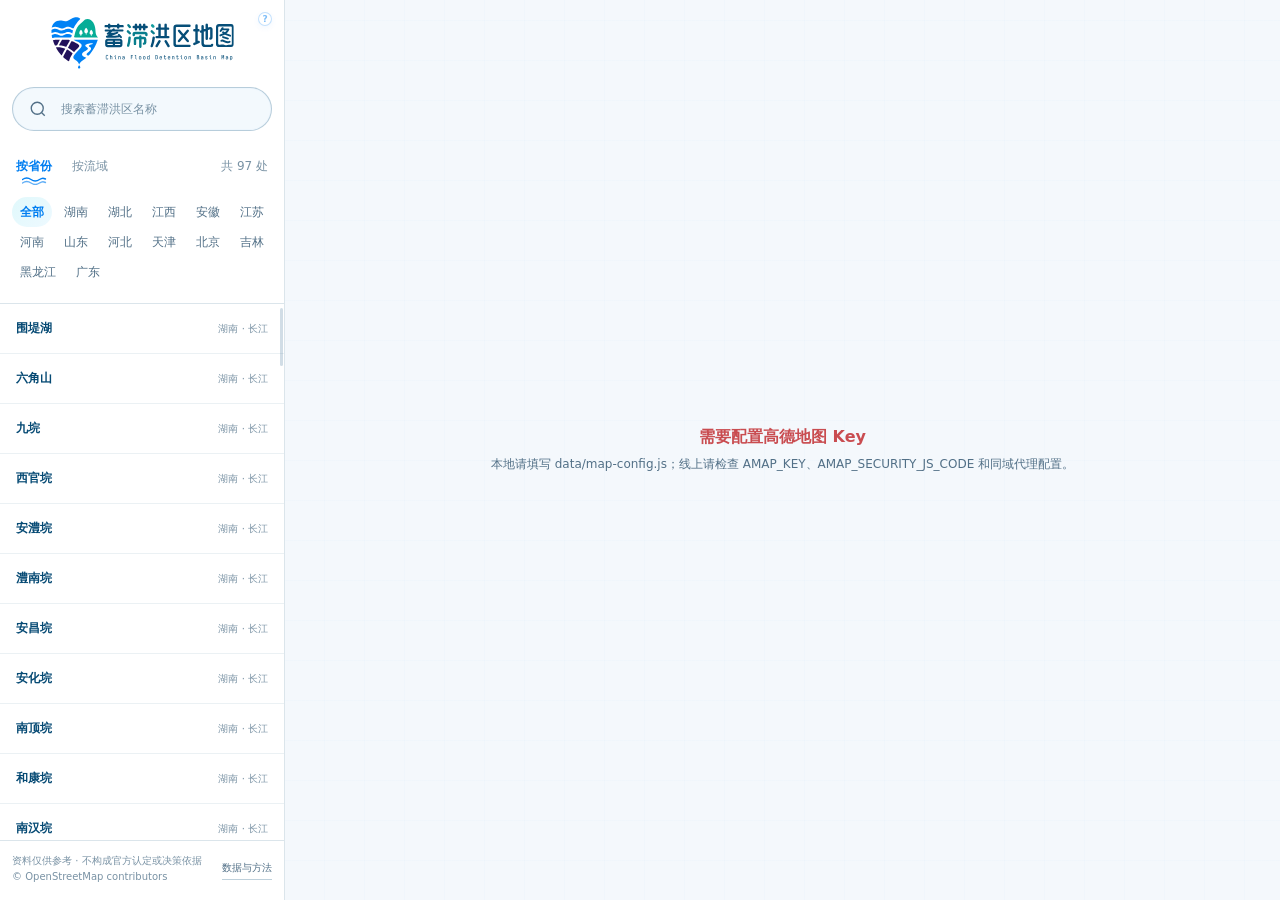
==== commit c850f8bc: "Merge origin/main and retain optimized assets" ====
--- a/index.html
+++ b/index.html
@@ -4,16 +4,50 @@
     <meta charset="UTF-8" />
     <meta name="viewport" content="width=device-width, initial-scale=1.0" />
     <meta name="color-scheme" content="light" />
+    <meta name="theme-color" content="#f4f9fc" />
+    <meta name="description" content="查询全国97处国家蓄滞洪区的名称、所属流域、所在省份、资料推定范围、位置证据与公开来源。地图不代表法定边界，仅供位置理解。" />
+    <meta name="robots" content="index,follow,max-image-preview:large,max-snippet:-1,max-video-preview:-1" />
+    <meta property="og:locale" content="zh_CN" />
+    <meta property="og:type" content="website" />
+    <meta property="og:site_name" content="全国蓄滞洪区地图" />
+    <meta property="og:title" content="全国蓄滞洪区地图｜97处名录、位置与公开证据" />
+    <meta property="og:description" content="查询全国97处国家蓄滞洪区的名称、所属流域、所在省份、资料推定范围、位置证据与公开来源。" />
+    <meta name="twitter:card" content="summary" />
+    <meta name="twitter:title" content="全国蓄滞洪区地图｜97处名录、位置与公开证据" />
+    <meta name="twitter:description" content="查询全国97处国家蓄滞洪区的名称、所属流域、所在省份、资料推定范围、位置证据与公开来源。" />
+    <!-- SEO_BUILD_URLS -->
     <link rel="icon" type="image/svg+xml" href="./logo.svg" />
-    <title>全国蓄滞洪区地图 · 位置证据版</title>
+    <title>全国蓄滞洪区地图｜97处名录、位置与公开证据</title>
     <link rel="preconnect" href="https://webapi.amap.com" />
-    <link rel="preconnect" href="https://restapi.amap.com" />
-    <link rel="preconnect" href="https://nominatim.openstreetmap.org" />
     <link rel="stylesheet" href="./tokens.css" />
     <link rel="stylesheet" href="./styles.css" />
     <link rel="stylesheet" href="./administrative-boundaries.css" />
     <link rel="stylesheet" href="./map-location-search.css" />
     <link rel="stylesheet" href="./prototype-selection-animation.css" />
+    <script type="application/ld+json">
+      {
+        "@context": "https://schema.org",
+        "@graph": [
+          {
+            "@type": "WebSite",
+            "name": "全国蓄滞洪区地图",
+            "description": "全国97处国家蓄滞洪区的名称、所属流域、位置证据与资料推定范围查询工具",
+            "inLanguage": "zh-CN"
+          },
+          {
+            "@type": ["WebApplication", "Dataset"],
+            "name": "全国蓄滞洪区地图与位置证据",
+            "applicationCategory": "EducationalApplication",
+            "operatingSystem": "Any",
+            "isAccessibleForFree": true,
+            "inLanguage": "zh-CN",
+            "description": "收录97处国家蓄滞洪区名录对象，提供所属流域、所在省份、资料推定范围、位置证据、限制与公开来源。",
+            "spatialCoverage": "中国",
+            "keywords": ["蓄滞洪区", "蓄洪区", "滞洪区", "防洪", "地图", "国家蓄滞洪区名录"]
+          }
+        ]
+      }
+    </script>
   </head>
   <body>
     <div class="app-shell">
@@ -50,7 +84,11 @@
             </div>
           </div>
           <footer class="sidebar-footer">
-            <p class="sidebar-identity">资料仅供参考 · 不构成官方认定或决策依据</p>
+            <div class="sidebar-identity">
+              <p>资料仅供参考 · 不构成官方认定或决策依据</p>
+              <a href="https://www.openstreetmap.org/copyright" target="_blank" rel="noreferrer">© OpenStreetMap contributors</a>
+              <!-- SEO_DIRECTORY_LINK -->
+            </div>
             <button id="sourceButton" type="button">数据与方法</button>
           </footer>
         </aside>
@@ -131,12 +169,13 @@
           <button class="icon-button" value="cancel" aria-label="关闭">×</button>
         </div>
         <div class="source-content">
-          <p>本页保留 97 处国家蓄滞洪区名录对象，并将公开资料中的位置描述落实为便于理解的地图表达。名录存在性与地图空间表达是两件事：地图不宣称发布法定边界。</p>
+          <p>本页保留 97 处国家蓄滞洪区名录对象，并将已整理的位置资料落实为便于理解的地图表达。名录存在性与地图空间表达是两件事：所有范围均为资料推定，不是主管部门发布的法定边界。</p>
           <div class="spatial-methods">
             <div><i class="method-inferred"></i><span><b>推定范围</b>依据河湖、堤防、乡镇、村和工程等公开线索形成的连续资料范围。</span></div>
             <div><i class="method-administrative"></i><span><b>所在行政区</b>资料暂时只能落实到行政范围时，以无强填充的虚线轮廓表达。</span></div>
           </div>
           <p class="warning-copy">所有位置均未经实地核验。本工具不能替代洪水影响评价、国土空间规划“一张图”核验或水行政主管部门出具的正式意见。</p>
+          <p class="warning-copy">地点搜索会将搜索词和必要的网络信息发送给高德地图。仅当部署者配置自有或已获授权的 OSM 服务端点时，河流搜索和 OSM 几何细化功能才会启用。</p>
           <div class="source-links">
             <a href="https://spjc.mwr.gov.cn/spjc/hallg/16008/16008_003_001.jsp?mindex=2" target="_blank" rel="noreferrer">水利部：国家蓄滞洪区名录 ↗</a>
             <a href="https://xzfg.moj.gov.cn/mobile/law/detail?LawID=1773&amp;Query=" target="_blank" rel="noreferrer">国家行政法规库：2025 年补偿办法 ↗</a>
@@ -158,7 +197,27 @@
         </div>
         <div class="about-zone-content">
           <figure class="about-zone-figure">
-            <img src="./assets/about-flood-zone-infographic.webp" alt="蓄滞洪区科普图：强降雨使河道水位升高，经过统一调度开启闸门，把部分洪水临时引入蓄滞洪区，分担洪峰并减轻下游压力。" />
+            <figcaption>蓄滞洪区如何分担洪峰</figcaption>
+            <div class="flood-story" role="img" aria-label="强降雨使河道水位升高；经统一调度启用蓄滞洪区；部分洪水临时进入蓄滞洪区，为下游分担洪峰。">
+              <article>
+                <svg viewBox="0 0 120 86" aria-hidden="true"><path class="story-cloud" d="M29 38c1-13 12-22 25-20 6-13 27-10 29 5 15-2 24 18 12 27H32c-10-2-12-9-3-12Z"/><path class="story-rain" d="m38 57-5 11m20-11-5 11m20-11-5 11m20-11-5 11"/><path class="story-river" d="M5 79c20-10 37 9 57 0s37 8 53-1"/></svg>
+                <b>洪水上涨</b>
+                <span>持续强降雨使河道流量和水位快速上升。</span>
+              </article>
+              <i aria-hidden="true">→</i>
+              <article>
+                <svg viewBox="0 0 120 86" aria-hidden="true"><path class="story-bank" d="M8 67h104M31 67V28h17v39m25 0V28h17v39M48 37h25M48 50h25"/><path class="story-water" d="M4 75c18-8 32 7 50 0s31 7 47 0 13 0 16 1"/><path class="story-arrow" d="M60 8v17m-7-7 7 7 7-7"/></svg>
+                <b>统一调度</b>
+                <span>达到法定条件后，由有权部门决定是否启用。</span>
+              </article>
+              <i aria-hidden="true">→</i>
+              <article>
+                <svg viewBox="0 0 120 86" aria-hidden="true"><path class="story-field" d="M7 68c18-14 33-5 48-15 16-11 36-8 58 5v21H7Z"/><path class="story-water" d="M9 69c17-8 31 6 47-1s31 7 50 0"/><path class="story-home" d="m73 42 14-11 14 11v17H73Zm8 17V48h11v11"/></svg>
+                <b>临时蓄洪</b>
+                <span>部分洪水进入指定区域，分担洪峰并减轻下游压力。</span>
+              </article>
+            </div>
+            <p>启用范围、时机与人员转移以主管部门发布的信息为准。</p>
           </figure>
         </div>
         <div class="modal-actions"><button class="button button-primary" value="cancel">明白了</button></div>
--- a/styles.css
+++ b/styles.css
@@ -84,7 +84,7 @@
 .zone-row > * { position: relative; z-index: 1; }
 .zone-row:hover { background: var(--color-interactive-bg-hover); }
 .zone-row.active { --zone-active-accent: var(--color-interactive); background: #fff; box-shadow: inset 0 1px 0 rgba(0, 126, 241, .08), inset 0 -1px 0 rgba(0, 126, 241, .08); }
-.zone-row.active::before { content: ""; position: absolute; z-index: 0; inset: 0; pointer-events: none; background: url("./assets/zone-row-selected.webp") center / 100% auto no-repeat; }
+.zone-row.active::before { content: ""; position: absolute; z-index: 0; inset: 0; pointer-events: none; background: linear-gradient(90deg, rgba(0, 126, 241, .14), rgba(0, 126, 241, .035) 58%, transparent), repeating-linear-gradient(135deg, transparent 0 9px, rgba(0, 126, 241, .025) 9px 10px); box-shadow: inset 3px 0 0 var(--zone-active-accent); }
 .zone-row.active .zone-name { color: var(--color-text-strong); font-weight: var(--font-weight-600); }
 .zone-main { min-width: 0; display: flex; align-items: baseline; gap: var(--space-8); }
 .zone-name { display: block; flex: 1 1 auto; min-width: 0; font-size: var(--font-size-12); font-weight: var(--font-weight-600); color: var(--color-text-strong); white-space: nowrap; overflow: hidden; text-overflow: ellipsis; }
@@ -93,7 +93,10 @@
 .boundary-badge.spatial-unavailable { color: var(--color-text-faint); border-style: dotted; }
 .empty-list { padding: var(--space-32) var(--space-12); text-align: center; color: var(--color-text-faint); font-size: var(--font-size-12); }
 .sidebar-footer { flex: 0 0 auto; display: flex; align-items: center; justify-content: space-between; gap: var(--space-8); padding: var(--space-12) var(--space-12) var(--space-16); border-top: 1px solid var(--color-border); background: var(--color-sidebar-bg); }
-.sidebar-footer p { margin: 0; color: var(--color-text-faint); font-size: var(--font-size-10); line-height: 1.5; text-align: center; }
+.sidebar-identity { min-width: 0; display: grid; gap: 2px; }
+.sidebar-footer p { margin: 0; color: var(--color-text-faint); font-size: var(--font-size-10); line-height: 1.5; text-align: left; }
+.sidebar-identity a { color: var(--color-text-faint); font-size: var(--font-size-10); line-height: 1.4; text-decoration: none; }
+.sidebar-identity a:hover { color: var(--color-interactive-hover); text-decoration: underline; }
 .sidebar-footer button { flex: 0 0 auto; padding: var(--space-4) 0; border: 0; border-bottom: 1px solid var(--color-border-strong); background: transparent; color: var(--color-text-muted); font-size: var(--font-size-10); cursor: pointer; }
 .sidebar-footer button:hover { color: var(--color-interactive-hover); border-color: var(--color-interactive-border); }
 
@@ -157,7 +160,8 @@
 .detail-header { position: relative; isolation: isolate; flex: 0 0 auto; overflow: hidden; padding: 22px 22px 20px; color: var(--color-detail-text); background: var(--color-detail-header); border-bottom: 1px solid var(--color-detail-divider); border-radius: 9px 9px 0 0; }
 .detail-header > h2, .detail-header > .detail-badges, .detail-header > .detail-summary { position: relative; z-index: 2; }
 .detail-header::after { content: ""; position: absolute; z-index: 1; inset: 0; background: none; pointer-events: none; }
-.detail-header-art { position: absolute; z-index: 0; inset: 0; overflow: hidden; background: url("./assets/bg_deail.webp") center / cover no-repeat; pointer-events: none; }
+.detail-header-art { position: absolute; z-index: 0; inset: 0; overflow: hidden; background: radial-gradient(circle at 86% 14%, rgba(229, 255, 72, .2), transparent 24%), radial-gradient(circle at 13% 116%, rgba(7, 173, 152, .55), transparent 42%), linear-gradient(135deg, var(--color-detail-header-start), var(--color-detail-header-end)); pointer-events: none; }
+.detail-header-art::after { content: ""; position: absolute; inset: 0; opacity: .22; background: repeating-radial-gradient(ellipse at 100% 0, transparent 0 15px, rgba(255, 255, 255, .18) 16px 17px, transparent 18px 28px); }
 .detail-close { position: absolute; z-index: 3; right: 14px; top: 14px; width: 34px; height: 34px; display: grid; place-items: center; padding: 0; border: 1px solid var(--color-detail-divider); border-radius: 50%; background: var(--color-detail-close); color: var(--color-detail-text); cursor: pointer; }
 .detail-close svg { display: block; width: 16px; height: 16px; fill: none; stroke: currentColor; stroke-width: 2.25; stroke-linecap: round; }
 .detail-close:hover { background: var(--color-detail-close-hover); }
@@ -186,10 +190,6 @@
 .evidence-value small { display: block; margin-top: var(--space-4); color: var(--color-detail-footer); font-size: var(--font-size-10); line-height: 1.5; }
 .evidence-link { color: var(--color-detail-interactive); font-weight: var(--font-weight-600); text-decoration: none; }
 .evidence-link:hover { color: var(--color-detail-interactive-hover); text-decoration: underline; }
-.evidence-candidate { display: flex; align-items: flex-start; justify-content: space-between; gap: var(--space-8); }
-.evidence-candidate + .evidence-candidate { margin-top: var(--space-4); padding-top: var(--space-4); border-top: 1px dashed var(--color-detail-divider); }
-.evidence-candidate i { flex: 0 0 auto; color: var(--color-detail-interactive); font-size: var(--font-size-10); font-style: normal; font-weight: var(--font-weight-600); }
-.evidence-candidate.is-selected > span { color: var(--color-detail-heading); font-weight: var(--font-weight-600); }
 .evidence-source { padding: var(--space-12); border: 1px solid var(--color-detail-source-border); border-radius: 6px; background: var(--color-detail-source-bg); }
 .evidence-source + .evidence-source, #detailReferenceCluesRow + .evidence-source-stack { margin-top: var(--space-8); }
 .detail-references .evidence-link { display: flex; flex-direction: column; align-items: flex-start; gap: var(--space-4); font-size: var(--font-size-14); line-height: 1.5; }
@@ -243,8 +243,20 @@
 .source-links a:hover { color: var(--color-interactive-hover); text-decoration: underline; }
 .about-zone-modal { width: min(640px, calc(100vw - 32px)); border-radius: 12px; overflow: hidden; }
 .about-zone-content { padding: var(--space-16); }
-.about-zone-figure { aspect-ratio: 4 / 3; margin: 0; overflow: hidden; border-radius: 8px; background: var(--color-map-bg); }
-.about-zone-figure img { display: block; width: 100%; height: 100%; object-fit: cover; }
+.about-zone-figure { margin: 0; overflow: hidden; padding: 22px; border: 1px solid var(--color-border); border-radius: 10px; background: linear-gradient(145deg, #f8fcff, #eaf6fa); }
+.about-zone-figure figcaption { color: var(--color-brand-navy); font-size: var(--font-size-16); font-weight: var(--font-weight-600); text-align: center; }
+.flood-story { display: grid; grid-template-columns: 1fr auto 1fr auto 1fr; align-items: center; gap: 12px; margin-top: 18px; }
+.flood-story article { min-width: 0; min-height: 226px; display: flex; flex-direction: column; align-items: center; padding: 14px 10px; border: 1px solid rgba(6, 74, 116, .12); border-radius: 9px; background: rgba(255, 255, 255, .82); text-align: center; }
+.flood-story article > svg { width: 100%; max-width: 126px; height: 92px; overflow: visible; fill: none; stroke-linecap: round; stroke-linejoin: round; }
+.flood-story article > b { margin-top: 12px; color: var(--color-brand-navy); font-size: var(--font-size-14); }
+.flood-story article > span { margin-top: 7px; color: var(--color-text-muted); font-size: var(--font-size-10); line-height: 1.55; }
+.flood-story > i { color: var(--color-interactive); font-size: 20px; font-style: normal; }
+.story-cloud { fill: #dff0fa; stroke: var(--color-brand-navy); stroke-width: 2; }
+.story-rain, .story-river, .story-water { stroke: var(--color-brand-blue); stroke-width: 3; }
+.story-bank, .story-home { stroke: var(--color-brand-navy); stroke-width: 2.5; }
+.story-arrow { stroke: var(--color-brand-teal); stroke-width: 3; }
+.story-field { fill: rgba(7, 173, 152, .18); stroke: var(--color-brand-teal); stroke-width: 2; }
+.about-zone-figure > p { margin: 18px 0 0; color: var(--color-warning); font-size: var(--font-size-10); line-height: 1.6; text-align: center; }
 .toast { position: fixed; z-index: 2000; left: 50%; bottom: 24px; transform: translate(-50%, 16px); background: var(--color-feedback-neutral); color: var(--color-feedback-neutral-text); padding: var(--space-8) var(--space-12); font-size: var(--font-size-10); font-weight: var(--font-weight-600); opacity: 0; pointer-events: none; transition: 180ms ease; box-shadow: 0 10px 30px var(--color-shadow-35); }
 .toast.show { opacity: 1; transform: translate(-50%, 0); }
 
@@ -273,6 +285,10 @@
   .evidence-value { font-size: var(--font-size-12); }
   .detail-footer { flex-wrap: wrap; gap: var(--space-4); margin-top: var(--space-16); padding-top: var(--space-12); font-size: 12px; }
   .detail-footer span:last-child { text-align: left; }
+  .about-zone-figure { padding: var(--space-16); }
+  .flood-story { grid-template-columns: 1fr; gap: var(--space-8); }
+  .flood-story > i { transform: rotate(90deg); }
+  .flood-story article { min-height: 0; }
 }
 
 @media (prefers-reduced-motion: reduce) {
